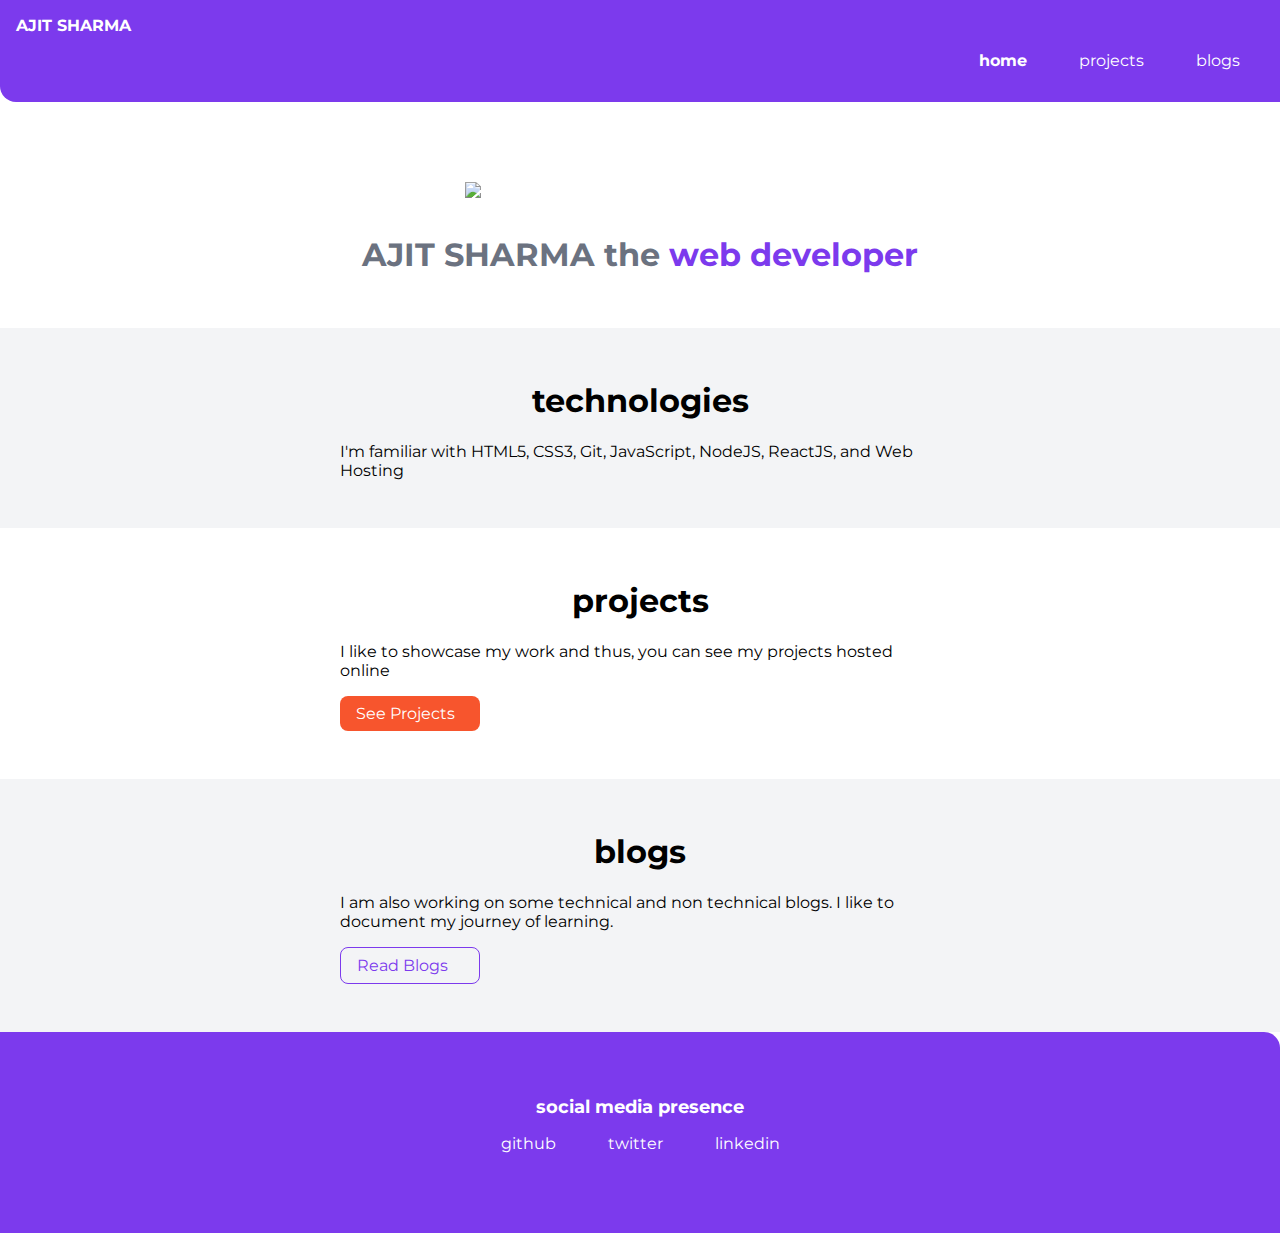
==== index.html @ db475db0 "hi" ====
<!DOCTYPE html>
<html lang="en">

<head>
    <meta charset="UTF-8">
    <meta name="viewport" content="width=device-width, initial-scale=1.0">
    <title>home | adarshbalika</title>
    <link href="style.css" rel="stylesheet" />
</head>
<div></div>

<body>
    <nav class="navigation container">
        <div class="nav-brand">AJIT SHARMA</div>
        <ul class="list-non-bullet nav-pills">
            <li class="list-item-inline">
                <a class="link link-active" href="index.html">home</a>
            </li>
            <li class="list-item-inline">
                <a class="link" href="/project.html">projects</a>
            </li>
            <li class="list-item-inline">
                <a class="link" href="/blogs.html">blogs</a>
            </li>
        </ul>
    </nav>

    <header class="hero">
        <img class="hero-img" src="images/hero.svg" />
        <h1 class="hero-heading">AJIT SHARMA the <span class="heading-inverted"> web developer</span></h1>
    </header>

    <section class="section ow">
        <div class="container container-center">
            <h1>technologies</h1>
            <p>I'm familiar with HTML5, CSS3, Git, JavaScript, NodeJS, ReactJS, and Web Hosting</p>
        </div>
    </section>

    <section class="section">
        <div class="container container-center">
            <h1>projects</h1>
            <p>I like to showcase my work and thus, you can see my projects hosted online</p>
            <a class="link link-primary" href="/projectPortfolio.html">See Projects</a>
        </div>
    </section>

    <section class="section ow">
        <div class="container container-center">
            <h1>blogs</h1>
            <p>I am also working on some technical and non technical blogs. I like to document my journey of learning.</p>
            <a class="link link-secondary" href="/blogs.html">Read Blogs</a>
        </div>
    </section>

    <footer class="footer">
        <div class="footer-header">social media presence</div>
        <ul class="social-links list-non-bullet">
            <li class="list-item-inline">
                <a class="link" href="https://github.com/tanaypratap">
                    github
                </a>
            </li>
            <li class="list-item-inline">
                <a class="link" href="https://twitter.com/tanaypratap">
                    twitter
                </a>
            </li>
            <li class="list-item-inline">
                <a class="link" href="https://linkedin.com/in/tanaypratap">
                    linkedin
                </a>
            </li>

        </ul>
    </footer>



</body>

</html>
---- style.css ----
@import url('https://fonts.googleapis.com/css2?family=Montserrat:wght@400;700&display=swap');
:root {
    --primary-color: #7C3AED;
    --off-white: #F3F4F6;
    --dark-gray: #6B7280;
}

body {
    font-family: 'Montserrat', sans-serif;
    margin: 0px
}

hr {
    margin: 2rem 0rem;
}


/* spaces */

.margin-md {
    margin: 2rem;
}


/* container */

.container {
    padding: 0rem 1rem;
}

.container-center {
    max-width: 600px;
    margin: auto;
}


/* links */

.link {
    box-sizing: border-box;
    text-decoration: none;
    padding: 0.5rem 1rem;
}

.link-primary {
    background-color: rgb(247, 85, 45);
    border-radius: 0.5rem;
    color: white;
    display: block;
    max-width: 140px;
    margin: 1rem 1rem 1rem 0rem;
}

.link-secondary {
    color: var(--primary-color);
    border-radius: 0.5rem;
    border: 1px solid var(--primary-color);
    display: block;
    max-width: 140px;
    margin: 1rem 1rem 1rem 0rem;
}


/* look into BEM naming convention for CSS */


/* lists */

.list-non-bullet {
    list-style: none;
    padding-inline-start: 0px;
}

.list-item-inline {
    display: inline;
    padding: 0rem 0.5rem;
}


/* navigation */

.navigation {
    background-color: var(--primary-color);
    color: white;
    padding: 1rem;
    border-bottom-left-radius: 1rem;
}

.navigation .nav-brand {
    font-weight: bold;
}

.navigation .nav-pills {
    text-align: right;
}

.navigation .link {
    color: white;
}

.navigation .link-active {
    font-weight: bold;
}


/* header */

.hero {
    padding: 2rem;
    padding-top: 5rem;
}

.hero .hero-img {
    max-width: 80%;
    width: 350px;
    display: block;
    margin: auto;
}

.hero .hero-heading {
    text-align: center;
    padding-top: 1rem;
    color: var(--dark-gray);
}

.hero .hero-heading .heading-inverted {
    color: var(--primary-color);
}


/* sections */

.section {
    padding: 2rem;
}

.section h1 {
    text-align: center;
}

.ow {
    background-color: var(--off-white);
}


/* footers */

.footer {
    background-color: var(--primary-color);
    padding: 4rem 1rem;
    text-align: center;
    color: white;
    border-top-right-radius: 1rem;
}

.footer .link {
    color: white
}

.footer .footer-header {
    font-weight: bold;
    font-size: large;
}

.footer ul {
    padding-inline-start: 0px;
}


/* projects */

.showcase-list {
    padding: 2rem;
}


/* blogs */

.showcase-blog {
    padding-bottom: 6rem;
}
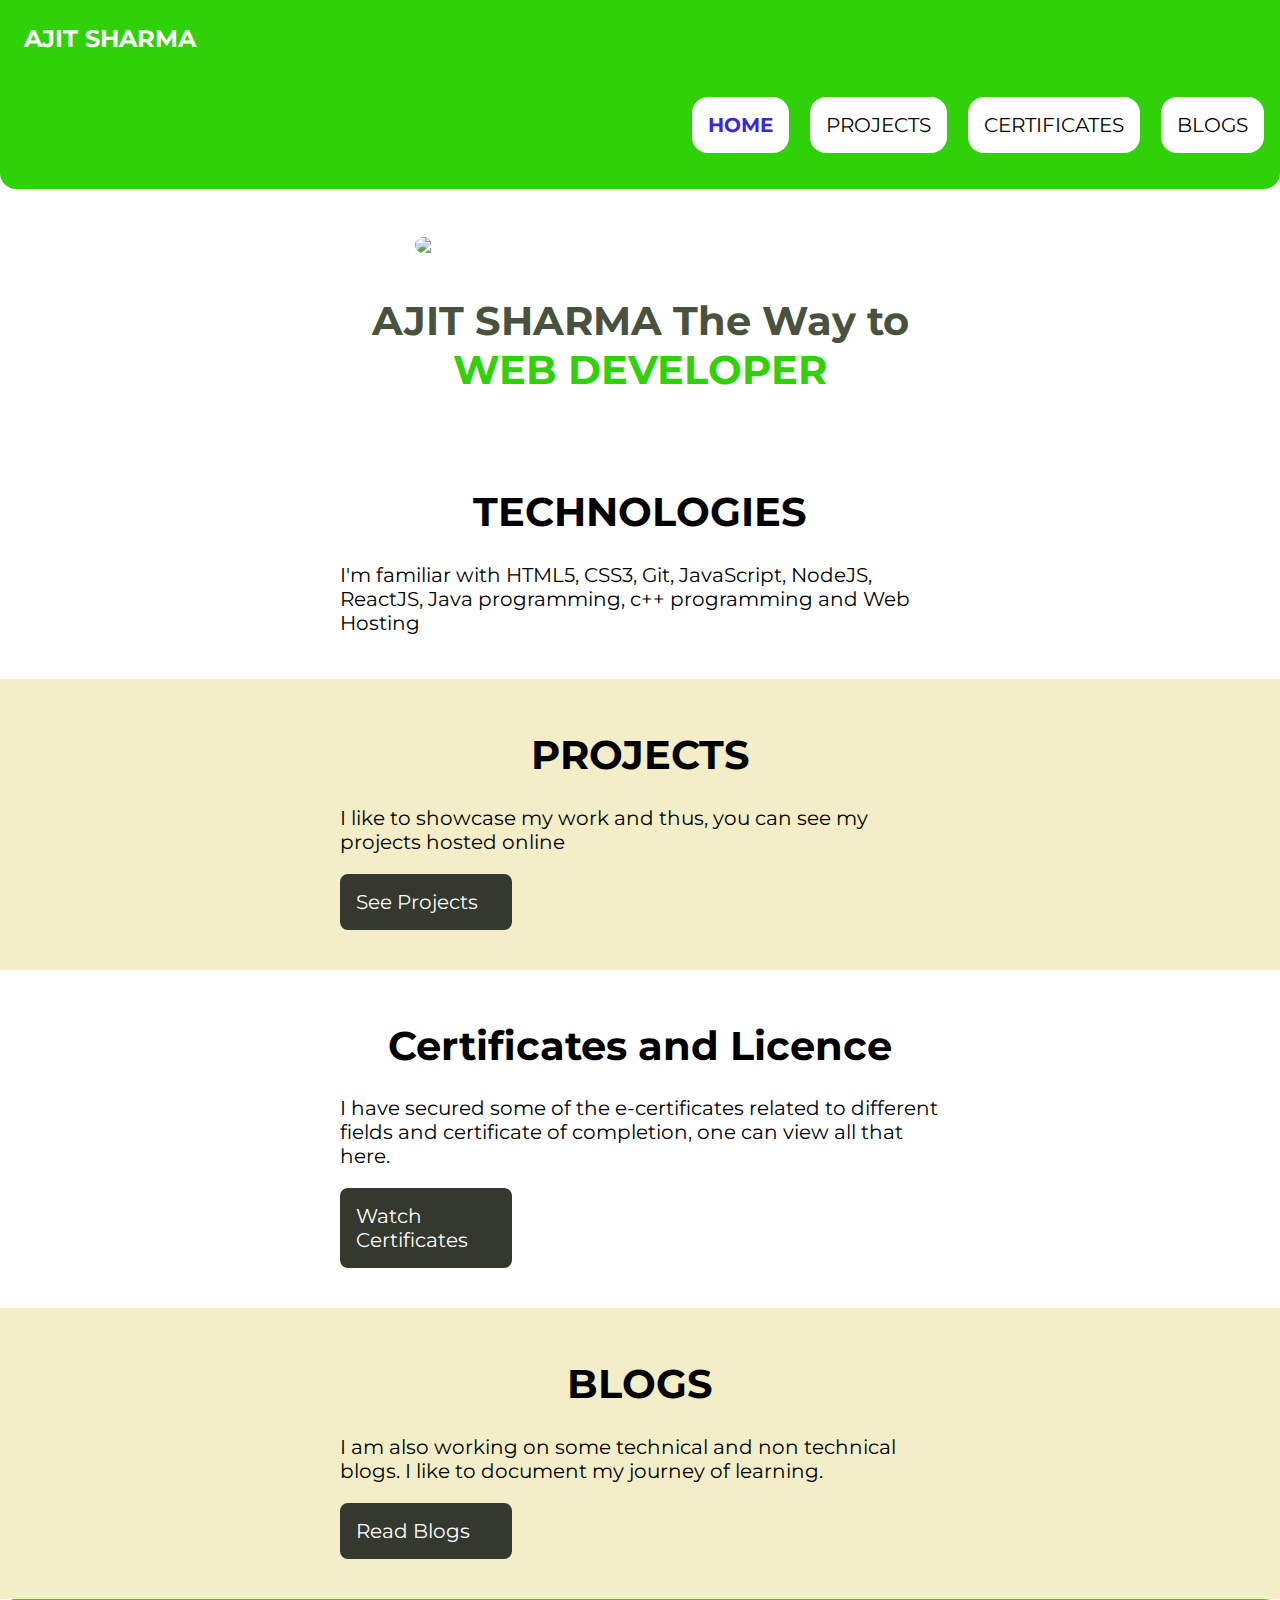
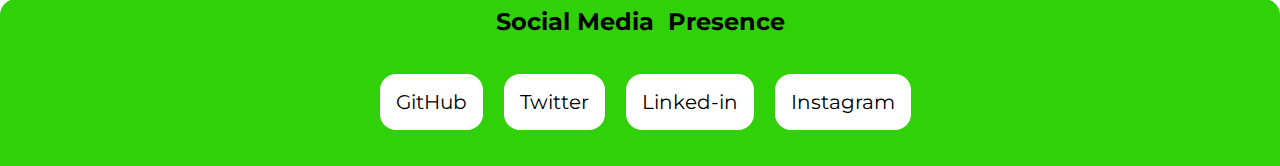
==== commit 21de65b8: "added new features" ====
--- a/index.html
+++ b/index.html
@@ -1,75 +1,94 @@
 <!DOCTYPE html>
 <html lang="en">
+
 
 <head>
     <meta charset="UTF-8">
     <meta name="viewport" content="width=device-width, initial-scale=1.0">
-    <title>home | adarshbalika</title>
-    <link href="style.css" rel="stylesheet" />
+    <title>HOME | AJIT SHARMA </title>
+    <link href="style.css" rel="stylesheet" typ="text/css" />
+
+
+
+
+
 </head>
-<div></div>
 
 <body>
-    <nav class="navigation container">
-        <div class="nav-brand">AJIT SHARMA</div>
-        <ul class="list-non-bullet nav-pills">
-            <li class="list-item-inline">
-                <a class="link link-active" href="index.html">home</a>
+    <nav class=" navigation container ">
+        <div class="nav-brand ">AJIT SHARMA</div>
+        <ul class="list-non-bullet nav-pills ">
+            <li class="list-item-inline ">
+                <a class="link link-active " href="index.html ">HOME</a>
             </li>
-            <li class="list-item-inline">
-                <a class="link" href="/project.html">projects</a>
+            <li class="list-item-inline ">
+                <a class="link " href="project.html ">PROJECTS</a>
             </li>
-            <li class="list-item-inline">
-                <a class="link" href="/blogs.html">blogs</a>
+            <li class="list-item-inline ">
+                <a class="link " href="certificate.html">CERTIFICATES</a>
+            </li>
+            <li class="list-item-inline ">
+                <a class="link " href="blogs.html ">BLOGS</a>
             </li>
         </ul>
     </nav>
 
-    <header class="hero">
-        <img class="hero-img" src="images/hero.svg" />
-        <h1 class="hero-heading">AJIT SHARMA the <span class="heading-inverted"> web developer</span></h1>
+    <header class="hero ">
+        <img class="responsive" src="https://i.ibb.co/hsSJ4x2/webdevelopment.jpg " />
+        <h1 class="hero-heading ">AJIT SHARMA The Way to <span class="heading-inverted "><br>  WEB DEVELOPER</span></h1>
     </header>
 
-    <section class="section ow">
-        <div class="container container-center">
-            <h1>technologies</h1>
-            <p>I'm familiar with HTML5, CSS3, Git, JavaScript, NodeJS, ReactJS, and Web Hosting</p>
+    <section class="section">
+        <div class="container container-center ">
+            <h1>TECHNOLOGIES</h1>
+            <p>I'm familiar with HTML5, CSS3, Git, JavaScript, NodeJS, ReactJS, Java programming, c++ programming and Web Hosting</p>
+        </div>
+    </section>
+
+    <section class="section ow ">
+        <div class="container container-center ">
+            <h1>PROJECTS</h1>
+            <p>I like to showcase my work and thus, you can see my projects hosted online</p>
+            <a class="link link-primary " href="project.html ">See Projects</a>
         </div>
     </section>
 
     <section class="section">
-        <div class="container container-center">
-            <h1>projects</h1>
-            <p>I like to showcase my work and thus, you can see my projects hosted online</p>
-            <a class="link link-primary" href="/projectPortfolio.html">See Projects</a>
+        <div class="container container-center ">
+            <h1>Certificates and Licence</h1>
+            <p>I have secured some of the e-certificates related to different fields and certificate of completion, one can view all that here.</p>
+            <a class="link link-secondary " href="certificate.html "> Watch Certificates</a>
+        </div>
+    </section>
+    <section class="section ow ">
+        <div class="container container-center ">
+            <h1>BLOGS</h1>
+            <p>I am also working on some technical and non technical blogs. I like to document my journey of learning.</p>
+            <a class="link link-secondary " href="blogs.html ">Read Blogs</a>
         </div>
     </section>
 
-    <section class="section ow">
-        <div class="container container-center">
-            <h1>blogs</h1>
-            <p>I am also working on some technical and non technical blogs. I like to document my journey of learning.</p>
-            <a class="link link-secondary" href="/blogs.html">Read Blogs</a>
-        </div>
-    </section>
-
-    <footer class="footer">
-        <div class="footer-header">social media presence</div>
-        <ul class="social-links list-non-bullet">
-            <li class="list-item-inline">
-                <a class="link" href="https://github.com/tanaypratap">
-                    github
+    <footer class="footer ">
+        <div class="footer-header "> Social&nbsp;Media&nbsp; Presence</div>
+        <ul class="social-links list-non-bullet ">
+            <li class="list-item-inline ">
+                <a class="link " href="https://github.com/ajit-sharmaGH ">
+                    GitHub
                 </a>
             </li>
-            <li class="list-item-inline">
-                <a class="link" href="https://twitter.com/tanaypratap">
-                    twitter
+            <li class="list-item-inline ">
+                <a class="link " href="https://twitter.com/meAjitSharma ">
+                    Twitter
                 </a>
             </li>
-            <li class="list-item-inline">
-                <a class="link" href="https://linkedin.com/in/tanaypratap">
-                    linkedin
+            <li class="list-item-inline ">
+                <a class="link " href="https://linkedin.com/in/itsajitsharma ">
+                    Linked-in
                 </a>
+            </li>
+            <li class="list-item-inline ">
+                <a class="link " href="https://instagram.com/its.ajit.sharma ">
+                 Instagram  </a>
             </li>
 
         </ul>
--- a/style.css
+++ b/style.css
@@ -1,181 +1,229 @@
-@import url('https://fonts.googleapis.com/css2?family=Montserrat:wght@400;700&display=swap');
-:root {
-    --primary-color: #7C3AED;
-    --off-white: #F3F4F6;
-    --dark-gray: #6B7280;
-}
-
-body {
-    font-family: 'Montserrat', sans-serif;
-    margin: 0px
-}
-
-hr {
-    margin: 2rem 0rem;
-}
-
-
-/* spaces */
-
-.margin-md {
-    margin: 2rem;
-}
-
-
-/* container */
-
-.container {
-    padding: 0rem 1rem;
-}
-
-.container-center {
-    max-width: 600px;
-    margin: auto;
-}
-
-
-/* links */
-
-.link {
-    box-sizing: border-box;
-    text-decoration: none;
-    padding: 0.5rem 1rem;
-}
-
-.link-primary {
-    background-color: rgb(247, 85, 45);
-    border-radius: 0.5rem;
-    color: white;
-    display: block;
-    max-width: 140px;
-    margin: 1rem 1rem 1rem 0rem;
-}
-
-.link-secondary {
-    color: var(--primary-color);
-    border-radius: 0.5rem;
-    border: 1px solid var(--primary-color);
-    display: block;
-    max-width: 140px;
-    margin: 1rem 1rem 1rem 0rem;
-}
-
-
-/* look into BEM naming convention for CSS */
-
-
-/* lists */
-
-.list-non-bullet {
-    list-style: none;
-    padding-inline-start: 0px;
-}
-
-.list-item-inline {
-    display: inline;
-    padding: 0rem 0.5rem;
-}
-
-
-/* navigation */
-
-.navigation {
-    background-color: var(--primary-color);
-    color: white;
-    padding: 1rem;
-    border-bottom-left-radius: 1rem;
-}
-
-.navigation .nav-brand {
-    font-weight: bold;
-}
-
-.navigation .nav-pills {
-    text-align: right;
-}
-
-.navigation .link {
-    color: white;
-}
-
-.navigation .link-active {
-    font-weight: bold;
-}
-
-
-/* header */
-
-.hero {
-    padding: 2rem;
-    padding-top: 5rem;
-}
-
-.hero .hero-img {
-    max-width: 80%;
-    width: 350px;
-    display: block;
-    margin: auto;
-}
-
-.hero .hero-heading {
-    text-align: center;
-    padding-top: 1rem;
-    color: var(--dark-gray);
-}
-
-.hero .hero-heading .heading-inverted {
-    color: var(--primary-color);
-}
-
-
-/* sections */
-
-.section {
-    padding: 2rem;
-}
-
-.section h1 {
-    text-align: center;
-}
-
-.ow {
-    background-color: var(--off-white);
-}
-
-
-/* footers */
-
-.footer {
-    background-color: var(--primary-color);
-    padding: 4rem 1rem;
-    text-align: center;
-    color: white;
-    border-top-right-radius: 1rem;
-}
-
-.footer .link {
-    color: white
-}
-
-.footer .footer-header {
-    font-weight: bold;
-    font-size: large;
-}
-
-.footer ul {
-    padding-inline-start: 0px;
-}
-
-
-/* projects */
-
-.showcase-list {
-    padding: 2rem;
-}
-
-
-/* blogs */
-
-.showcase-blog {
-    padding-bottom: 6rem;
-}+        @import url('https://fonts.googleapis.com/css2?family=Montserrat:wght@400;700&display=swap');
+         :root {
+            --primary-color: rgb(49, 209, 9);
+            --off-white: #f3edc8;
+            --dark-gray: #49523e;
+        }
+        /* p {
+            font-size: 2vw;
+        }
+        
+        h1 {
+            font-size: 2vw;
+        } */
+        /* $desktop:1200px;
+$laptop:1024px;
+$tablet:768px;
+$phone:480px; */
+        
+        body {
+            font-size: 20px;
+            font-family: 'Montserrat', sans-serif;
+            margin: 0px;
+            padding: 0px;
+            /* @media only screen and (max-width: 700px) {
+                background-color: lightblue;
+            } */
+        }
+        /* spaces */
+        
+        .margin-md {
+            margin: 2rem;
+        }
+        /* container */
+        
+        .container {
+            padding: 0rem 1rem;
+        }
+        
+        hr {
+            margin: 2rem 0rem;
+        }
+        
+        .container-center {
+            max-width: 600px;
+            margin: auto;
+        }
+        /* links */
+        
+        .link {
+            background-color: white;
+            border-radius: 1rem 1rem 1rem 1rem;
+            /* box-sizing: border-box; */
+            text-decoration: none;
+            padding: 1rem 1rem;
+        }
+        
+        .link-primary {
+            /* border: 1px solid pink; */
+            background-color: rgb(53, 56, 46);
+            border-radius: 0.5rem;
+            color: rgb(250, 249, 249);
+            display: block;
+            max-width: 140px;
+            margin: 1rem 1rem 1rem 0rem;
+        }
+        
+        .link-primary:hover {
+            font-weight: bold;
+            color: yellow;
+        }
+        
+        .link-secondary {
+            background-color: rgb(53, 56, 46);
+            /* color: var(--primary-color); */
+            border-radius: 0.5rem;
+            color: white;
+            /* border: 1px solid var(--primary-color); */
+            display: block;
+            max-width: 140px;
+            margin: 1rem 1rem 1rem 0rem;
+        }
+        
+        .link-secondary:hover {
+            font-weight: bold;
+            color: yellow;
+        }
+        
+        .link-secondary .link-hover {
+            background-color: pink;
+        }
+        /* look into BEM naming convention for CSS */
+        /* lists */
+        
+        .list-non-bullet {
+            list-style: none;
+            padding-inline-start: 0px;
+        }
+        
+        .list-item-inline {
+            display: inline-flex;
+            border: 10px;
+            padding: 0.5rem 0.5rem;
+            /* @media (max-width: 768px) {
+                display: inline-block;
+                background-color: black;
+            } */
+        }
+        /* navigation */
+        
+        .navigation {
+            background-color: var(--primary-color);
+            color: white;
+            padding: 0.5rem;
+            border-bottom-left-radius: 1rem;
+            border-bottom-right-radius: 1rem;
+        }
+        
+        .navigation .nav-brand {
+            padding: 16px;
+            font-size: larger;
+            font-weight: bold;
+        }
+        
+        .navigation .nav-pills {
+            text-align: right;
+        }
+        
+        .navigation .link {
+            color: black;
+        }
+        
+        .navigation .link:hover {
+            font-weight: bold;
+            color: #e20404;
+        }
+        
+        .navigation .link-active {
+            font-weight: bold;
+            color: rgb(57, 39, 219);
+            border-radius: 1rem 1rem 1rem 1rem;
+        }
+        /* header */
+        
+        .hero {
+            padding: 0rem;
+            padding-top: 3rem;
+        }
+        
+        .hero .responsive {
+            height: auto;
+            max-width: 50%;
+            width: 450px;
+            display: block;
+            margin: auto;
+            border-radius: 2rem;
+        }
+        
+        .hero .hero-heading {
+            text-align: center;
+            padding: 1rem;
+            color: var(--dark-gray);
+            /* background-color: var(--off-white); */
+        }
+        
+        .hero .hero-heading .heading-inverted {
+            color: var(--primary-color);
+        }
+        /* sections */
+        
+        .section {
+            padding: 1.5rem;
+        }
+        /* .section-in {
+            padding: 2rem;
+        } */
+        
+        .section h1 {
+            text-align: center;
+        }
+        /* h1 {
+            text-align: r;
+        }
+         */
+        
+        .ow {
+            background-color: var(--off-white);
+        }
+        /* footers */
+        
+        .footer {
+            background-color: var(--primary-color);
+            padding: 0.5rem 1rem;
+            text-align: center;
+            color: rgb(3, 0, 0);
+            border-top-right-radius: 1rem;
+            border-top-left-radius: 1rem;
+        }
+        
+        .footer .link {
+            color: black;
+            border: 2px;
+            border-radius: 1rem 1rem 1rem 1rem;
+            background-color: white;
+        }
+        
+        .footer .link:hover {
+            font-weight: bold;
+            color: #e20404;
+        }
+        
+        .footer .footer-header {
+            font-weight: bold;
+            font-size: larger;
+            padding-bottom: 10px;
+        }
+        
+        .footer ul {
+            padding-inline-start: 10px;
+        }
+        /* projects */
+        
+        .showcase-list {
+            padding: 2rem;
+        }
+        /* blogs */
+        
+        .showcase-blog {
+            padding-bottom: 6rem;
+        }